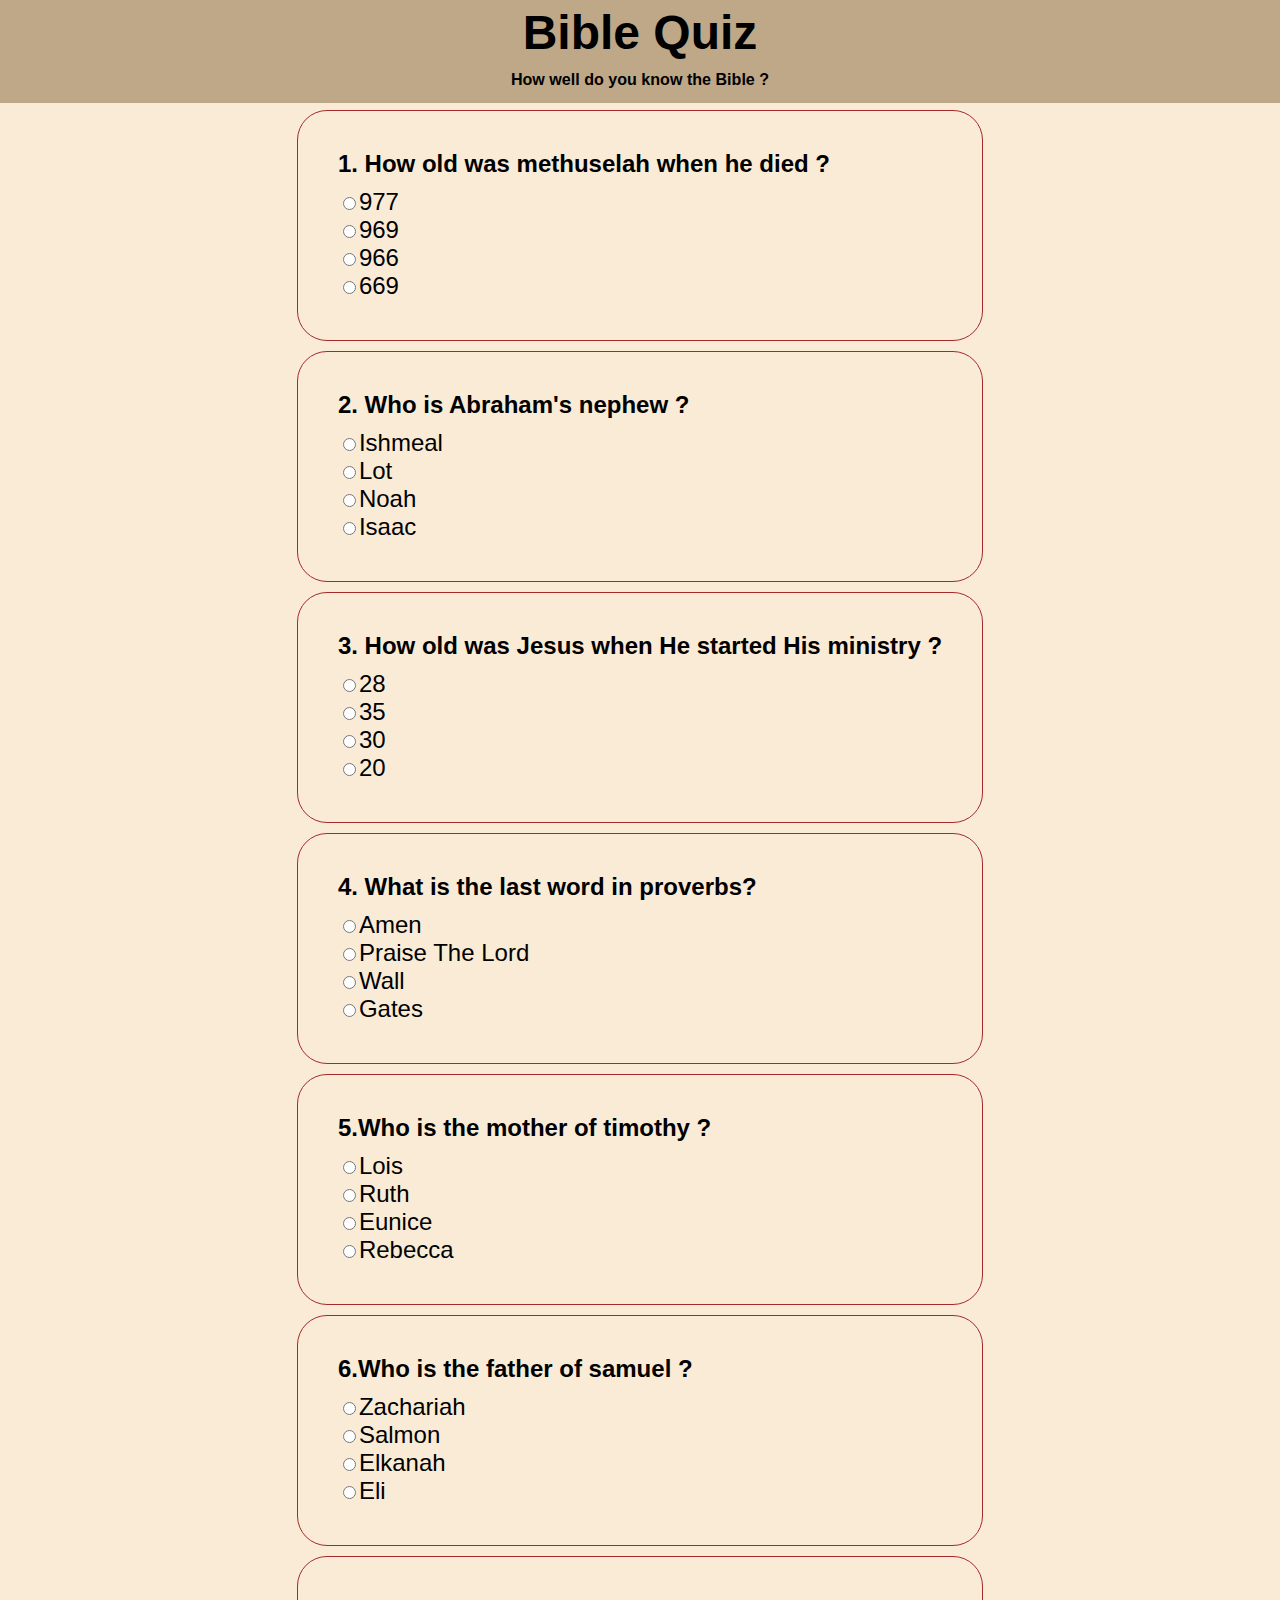
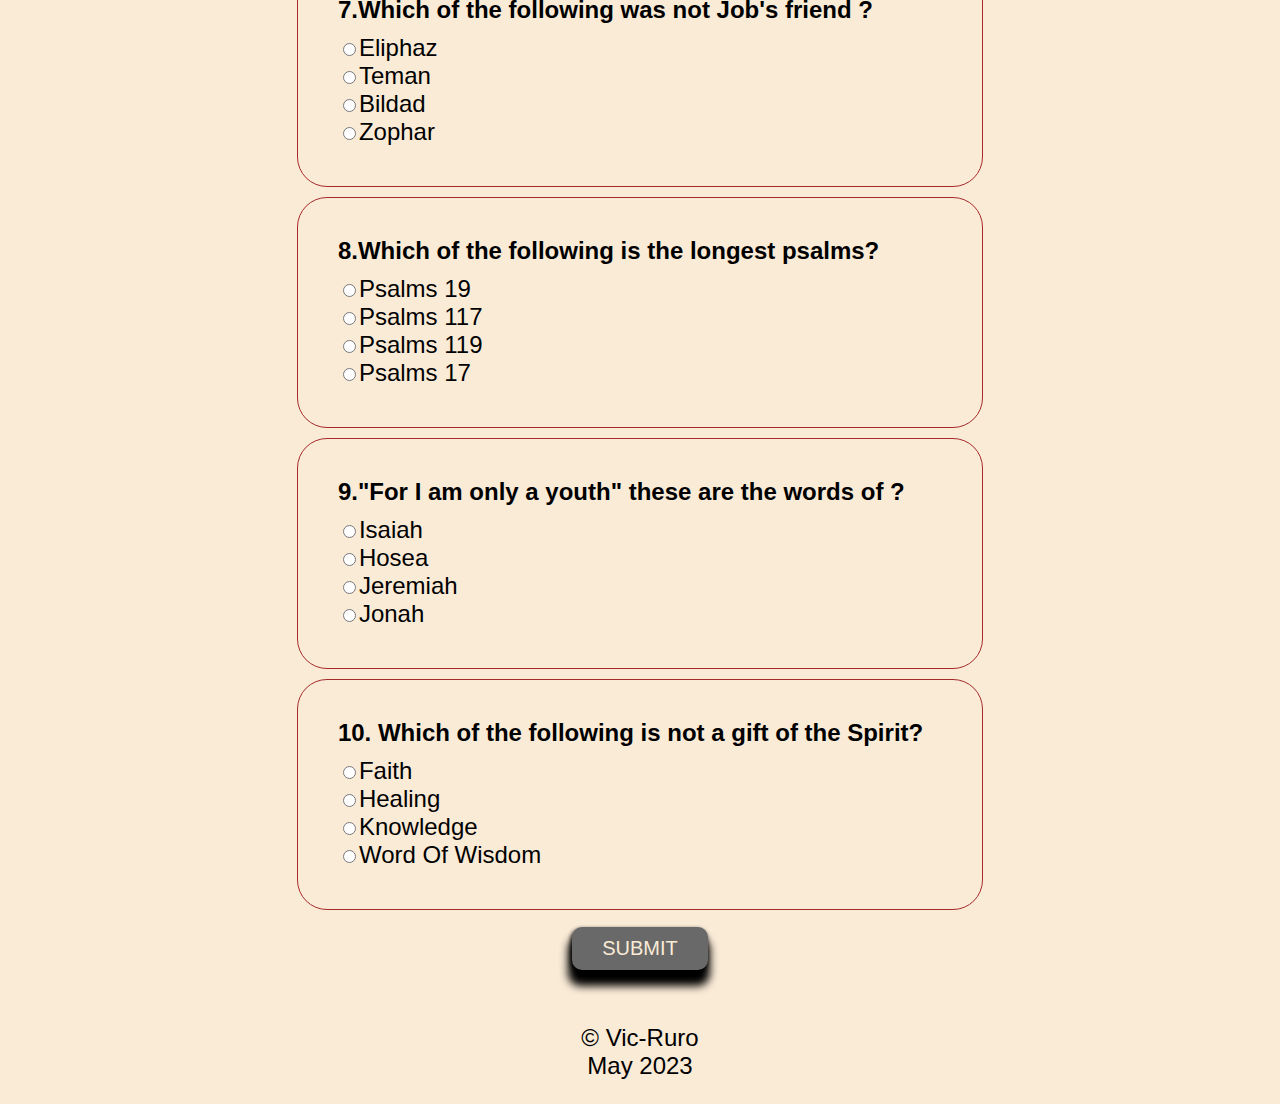
==== index.html @ c69bb9c6 "Bible Quiz" ====
<!DOCTYPE html>
<html lang="en">
<head>
    <meta charset="UTF-8">
    <meta name="description" content="A bible quiz built to test your knowledge on the word of God">
    <meta name="keywords" content="Bible Quiz">
    <meta name="theme-color" content="rgba(105, 105, 105, 0.945)">
    <meta http-equiv="X-UA-Compatible" content="IE=edge">
    <meta name="viewport" content="width=device-width, initial-scale=1.0">
    <title> Bible Quiz 🏆</title>
    <link rel="stylesheet" href="style.css">
    <script src="script.js" defer></script>
</head>
<body>
    <header>
        <h1>Bible Quiz</h1>
        <h6>How well do you know the Bible ?</h6>
        <!-- <p>Note: You have just  <strong>45 seconds</strong></p> -->

    </header>
    <main>
        <article>
           

            <section class="section1">
                <p id="Q1">
                  1. How old was methuselah when he died ?
                </p>
                <div id="optionsForQ1">
                    <input type="radio" name="year" id="id1a" value="977"><label for="id1a">977</label> <br>
                    <input type="radio" name="year" id="id1b" value="969"><label for="id1b">969</label> <br>
                    <input type="radio" name="year" id="id1c" value="966" ><label for="id1c">966</label><br>
                    <input type="radio" name="year" id="id1d" value="669" ><label for="id1d">669</label> <br>
                </div>
                
            </section>
            <section class="section2">
                <p id="Q2">
                    2. Who is Abraham's nephew ?
                </p>
                <div id="optionsForQ2">
                    <input type="radio" name="mountain" id="id2a" value="ishmeal"><label for="id2a">ishmeal</label> <br>
                    <input type="radio" name="mountain" id="id2b" value="lot"><label for="id2b">lot</label> <br>
                    <input type="radio" name="mountain" id="id2c" value="Noah" ><label for="id2c">Noah</label><br>
                    <input type="radio" name="mountain" id="id2d" value="Isaac" ><label for="id2d">Isaac</label> <br>
                </div>

            </section>
            <section class="section3">
                <p id="Q3">
                    3. How old was Jesus when He started His ministry ?
                </p>
                <div id="optionsForQ3">
                    <input type="radio" name="firstMan" id="id3a" value="28"><label for="id3a">28</label> <br>
                    <input type="radio" name="firstMan" id="id3b" value="35"><label for="id3b">35</label> <br>
                    <input type="radio" name="firstMan" id="id3c" value="30" ><label for="id3c">30</label><br>
                    <input type="radio" name="firstMan" id="id3d" value="20" ><label for="id3d">20</label> <br>
                </div>

            </section>
            <section class="section4">
                <p id="Q4">
                    4. What is the last word in proverbs?
                </p>
                <div id="optionsForQ4">
                    <input type="radio" name="wiseMan" id="id4a" value="amen"><label for="id4a">amen</label> <br>
                    <input type="radio" name="wiseMan" id="id4b" value="praise the Lord"><label for="id4b">praise the Lord</label> <br>
                    <input type="radio" name="wiseMan" id="id4c" value="wall" ><label for="id4c">wall</label><br>
                    <input type="radio" name="wiseMan" id="id4d" value="gates" ><label for="id4d">gates</label> <br>
                </div>

            </section>
            <section class="section5">
                <p id="Q5">
                    5.Who is the mother of timothy ?
                </p>
                <div id="optionsForQ5">
                    <input type="radio" name="books" id="id5a" value="lois"><label for="id5a">lois</label> <br>
                    <input type="radio" name="books" id="id5b" value="ruth"><label for="id5b">ruth</label> <br>
                    <input type="radio" name="books" id="id5c" value="eunice" ><label for="id5c">eunice</label><br>
                    <input type="radio" name="books" id="id5d" value="rebecca" ><label for="id5d">rebecca</label> <br>
                </div>

            </section>
            <section class="section6">
                <p id="Q6">
                    6.Who is the father of samuel ?
                </p>
                <div id="optionsForQ6">
                    <input type="radio" name="samuel" id="id6a" value="zachariah"><label for="id6a">zachariah</label> <br>
                    <input type="radio" name="samuel" id="id6b" value="salmon"><label for="id6b">salmon</label> <br>
                    <input type="radio" name="samuel" id="id6c" value="elkanah" ><label for="id6c">elkanah</label><br>
                    <input type="radio" name="samuel" id="id6d" value="eli" ><label for="id6d">eli</label> <br>
                </div>

            </section>
            <section class="section7">
                <p id="Q7">
                    7.Which of the following was not Job's friend ?
                </p>
                <div id="optionsForQ7">
                    <input type="radio" name="Job" id="id7a" value="eliphaz"><label for="id7a">eliphaz</label> <br>
                    <input type="radio" name="Job" id="id7b" value="teman"><label for="id7b">teman</label> <br>
                    <input type="radio" name="job" id="id7c" value="bildad" ><label for="id7c">bildad</label><br>
                    <input type="radio" name="job" id="id7d" value="zophar" ><label for="id7d">zophar</label> <br>
                </div>
            </section>
            <section class="section8">
                <p id="Q8">
                    8.Which of the following is the longest psalms?
                </p>
                <div id="optionsForQ8">
                    <input type="radio" name="psalms" id="id8a" value="psalms19"><label for="id8a">psalms 19</label> <br>
                    <input type="radio" name="psalms" id="id8b" value="psalms117"><label for="id8b">psalms 117</label> <br>
                    <input type="radio" name="psalms" id="id8c" value="psalms119" ><label for="id8c">psalms 119</label><br>
                    <input type="radio" name="psalms" id="id8d" value="psalms17" ><label for="id8d">psalms 17</label> <br>
                </div>
            </section>
            <section class="section9">
                <p id="Q9">
                    9."For I am only a youth" these are the words of ?
                </p>
                <div id="optionsForQ9">
                    <input type="radio" name="words" id="id9a" value="isaiah"><label for="id9a">isaiah</label> <br>
                    <input type="radio" name="words" id="id9b" value="hosea"><label for="id9b">hosea</label> <br>
                    <input type="radio" name="words" id="id9c" value="jeremiah" ><label for="id9c">jeremiah</label><br>
                    <input type="radio" name="words" id="id9d" value="jonah" ><label for="id9d">jonah</label> <br>
                </div>
            </section>
            <section class="section10">
                <p id="Q10">
                    10. Which of the following is not a gift of the Spirit?
                </p>
                <div id="optionsForQ10">
                    <input type="radio" name="gift" id="id10a" value="faith"><label for="id10a">faith</label> <br>
                    <input type="radio" name="gift" id="id1ob" value="healing"><label for="id1ob">healing</label> <br>
                    <input type="radio" name="gift" id="id10c" value="knowledge" ><label for="id10c">knowledge</label><br>
                    <input type="radio" name="gift" id="id10d" value="word of wisdom" ><label for="id10d">word of wisdom</label> <br>
                </div>
            </section>
            <button type="submit" id="button">submit</button>
        </article>
    </main>
    <footer>
        <p> &COPY; Vic-Ruro <br> May 2023 </p>
    </footer>
    
</body>
</html>
---- style.css ----
body, html{
    background-color: antiquewhite;
    font-size: 24px;
    margin: 0px auto;
    font-family: 'Trebuchet MS', 'Lucida Sans Unicode', 'Lucida Grande', 'Lucida Sans', Arial, sans-serif;
}
body::-webkit-scrollbar-thumb{
    background-color: rgb(11, 11, 11);
    border-radius: 100px;
    
}
body::-webkit-scrollbar{
    width: 10px;
    background-color: #BEA888;
}
header{
    background-color: #BEA888;
    padding-bottom: 4px;
    position: fixed;
    padding-top: 5px;
    width: -webkit-fill-available;
}
header h1, header h6{
    text-align: center;
    margin-bottom: 10px;
    margin-top: 0px;
    font-family: 'Trebuchet MS', 'Lucida Sans Unicode', 'Lucida Grande', 'Lucida Sans', Arial, sans-serif;
}
header p{
    font-family: 'Trebuchet MS', 'Lucida Sans Unicode', 'Lucida Grande', 'Lucida Sans', Arial, sans-serif;
    text-align: center;
}
header p strong{
    color: rgba(255, 0, 0, 0.911);
}
main {
    display: flex;
    justify-content: center;
    padding: 20px;
    padding-top: 100px;
}
article{
    display: flex;
    flex-direction: column;
    padding: 10px 0;
}

section{
    display: flex;
    flex-direction: column;
    align-items: start;
    border: 1px ridge brown;
    padding: 40px;
    padding-top: 15px;
    border-radius: 30px;
    margin-bottom: 10px;
    
    
    
}

article p{
    font-weight: bolder;
    margin-bottom: 10px;
    text-align:center;
    
}
article label{
    text-transform: capitalize;
}
article  button{
    padding: 10px 30px;
    border-radius: 10px;
    border: none;
    font-size: 20px;
    margin-top: 7px;
    align-self: center;
    background-color: dimgray;
    color: antiquewhite;
    font-size: 20px;
    text-transform: uppercase;
    box-shadow: -1px 2px 4px 0px black, -1px 13px 9px 3px black;


}
footer{
    text-align: center;
}
#refresh{
    display: none;
}
@media only  screen and (max-width:600px){
    section{
        padding: 20px 4px;

    }
}
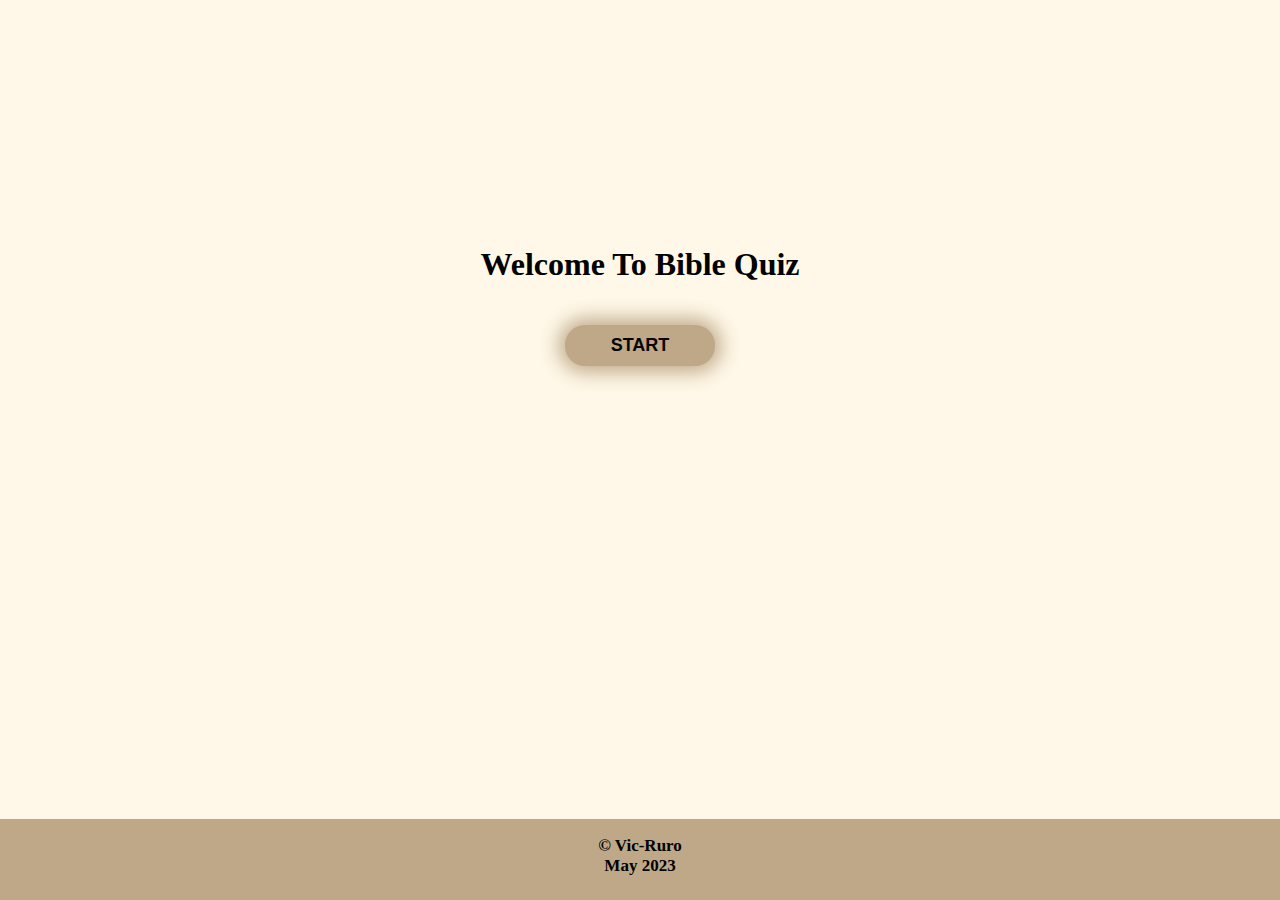
==== commit dcf9c3a0: "Restructuring pages" ====
--- a/index.html
+++ b/index.html
@@ -7,143 +7,61 @@
     <meta name="theme-color" content="rgba(105, 105, 105, 0.945)">
     <meta http-equiv="X-UA-Compatible" content="IE=edge">
     <meta name="viewport" content="width=device-width, initial-scale=1.0">
-    <title> Bible Quiz 🏆</title>
-    <link rel="stylesheet" href="style.css">
-    <script src="script.js" defer></script>
+    <title>Bible Quiz</title>
+    <style>
+        body{
+            margin: 0px auto;
+            display: flex;
+            height: 100vh;
+            flex-direction: column;
+            background-color: #FFF8E8;
+            justify-content: space-between;
+        }
+        main{
+            display: flex;
+            flex-direction: column;
+            align-items: center;
+            margin-top: 25vh;
+            
+        }
+        button{
+            width: 150px;
+            padding: 10px 20px;
+            background-color: #BEA888;
+            border: none;
+            border-radius: 20px;
+            margin-top: 20px;
+            box-shadow: 0px 0px 20px 6px #BEA888;
+        }
+        a{
+            text-decoration: none;
+            text-transform: uppercase;
+            font-size: 18px;
+            color: #060501;
+            font-weight: 700;
+            text-align: center;
+            
+        }
+        footer{
+            align-self: flex-end;
+            margin-bottom: 0px;
+            background-color: #BEA888;
+            height: 9vh;
+            width: 100%;
+            text-align: center;
+            font-size: 17px;
+            font-weight: 600;
+        }
+    </style>
+
 </head>
 <body>
-    <header>
-        <h1>Bible Quiz</h1>
-        <h6>How well do you know the Bible ?</h6>
-        <!-- <p>Note: You have just  <strong>45 seconds</strong></p> -->
-
-    </header>
     <main>
-        <article>
-           
-
-            <section class="section1">
-                <p id="Q1">
-                  1. How old was methuselah when he died ?
-                </p>
-                <div id="optionsForQ1">
-                    <input type="radio" name="year" id="id1a" value="977"><label for="id1a">977</label> <br>
-                    <input type="radio" name="year" id="id1b" value="969"><label for="id1b">969</label> <br>
-                    <input type="radio" name="year" id="id1c" value="966" ><label for="id1c">966</label><br>
-                    <input type="radio" name="year" id="id1d" value="669" ><label for="id1d">669</label> <br>
-                </div>
-                
-            </section>
-            <section class="section2">
-                <p id="Q2">
-                    2. Who is Abraham's nephew ?
-                </p>
-                <div id="optionsForQ2">
-                    <input type="radio" name="mountain" id="id2a" value="ishmeal"><label for="id2a">ishmeal</label> <br>
-                    <input type="radio" name="mountain" id="id2b" value="lot"><label for="id2b">lot</label> <br>
-                    <input type="radio" name="mountain" id="id2c" value="Noah" ><label for="id2c">Noah</label><br>
-                    <input type="radio" name="mountain" id="id2d" value="Isaac" ><label for="id2d">Isaac</label> <br>
-                </div>
-
-            </section>
-            <section class="section3">
-                <p id="Q3">
-                    3. How old was Jesus when He started His ministry ?
-                </p>
-                <div id="optionsForQ3">
-                    <input type="radio" name="firstMan" id="id3a" value="28"><label for="id3a">28</label> <br>
-                    <input type="radio" name="firstMan" id="id3b" value="35"><label for="id3b">35</label> <br>
-                    <input type="radio" name="firstMan" id="id3c" value="30" ><label for="id3c">30</label><br>
-                    <input type="radio" name="firstMan" id="id3d" value="20" ><label for="id3d">20</label> <br>
-                </div>
-
-            </section>
-            <section class="section4">
-                <p id="Q4">
-                    4. What is the last word in proverbs?
-                </p>
-                <div id="optionsForQ4">
-                    <input type="radio" name="wiseMan" id="id4a" value="amen"><label for="id4a">amen</label> <br>
-                    <input type="radio" name="wiseMan" id="id4b" value="praise the Lord"><label for="id4b">praise the Lord</label> <br>
-                    <input type="radio" name="wiseMan" id="id4c" value="wall" ><label for="id4c">wall</label><br>
-                    <input type="radio" name="wiseMan" id="id4d" value="gates" ><label for="id4d">gates</label> <br>
-                </div>
-
-            </section>
-            <section class="section5">
-                <p id="Q5">
-                    5.Who is the mother of timothy ?
-                </p>
-                <div id="optionsForQ5">
-                    <input type="radio" name="books" id="id5a" value="lois"><label for="id5a">lois</label> <br>
-                    <input type="radio" name="books" id="id5b" value="ruth"><label for="id5b">ruth</label> <br>
-                    <input type="radio" name="books" id="id5c" value="eunice" ><label for="id5c">eunice</label><br>
-                    <input type="radio" name="books" id="id5d" value="rebecca" ><label for="id5d">rebecca</label> <br>
-                </div>
-
-            </section>
-            <section class="section6">
-                <p id="Q6">
-                    6.Who is the father of samuel ?
-                </p>
-                <div id="optionsForQ6">
-                    <input type="radio" name="samuel" id="id6a" value="zachariah"><label for="id6a">zachariah</label> <br>
-                    <input type="radio" name="samuel" id="id6b" value="salmon"><label for="id6b">salmon</label> <br>
-                    <input type="radio" name="samuel" id="id6c" value="elkanah" ><label for="id6c">elkanah</label><br>
-                    <input type="radio" name="samuel" id="id6d" value="eli" ><label for="id6d">eli</label> <br>
-                </div>
-
-            </section>
-            <section class="section7">
-                <p id="Q7">
-                    7.Which of the following was not Job's friend ?
-                </p>
-                <div id="optionsForQ7">
-                    <input type="radio" name="Job" id="id7a" value="eliphaz"><label for="id7a">eliphaz</label> <br>
-                    <input type="radio" name="Job" id="id7b" value="teman"><label for="id7b">teman</label> <br>
-                    <input type="radio" name="job" id="id7c" value="bildad" ><label for="id7c">bildad</label><br>
-                    <input type="radio" name="job" id="id7d" value="zophar" ><label for="id7d">zophar</label> <br>
-                </div>
-            </section>
-            <section class="section8">
-                <p id="Q8">
-                    8.Which of the following is the longest psalms?
-                </p>
-                <div id="optionsForQ8">
-                    <input type="radio" name="psalms" id="id8a" value="psalms19"><label for="id8a">psalms 19</label> <br>
-                    <input type="radio" name="psalms" id="id8b" value="psalms117"><label for="id8b">psalms 117</label> <br>
-                    <input type="radio" name="psalms" id="id8c" value="psalms119" ><label for="id8c">psalms 119</label><br>
-                    <input type="radio" name="psalms" id="id8d" value="psalms17" ><label for="id8d">psalms 17</label> <br>
-                </div>
-            </section>
-            <section class="section9">
-                <p id="Q9">
-                    9."For I am only a youth" these are the words of ?
-                </p>
-                <div id="optionsForQ9">
-                    <input type="radio" name="words" id="id9a" value="isaiah"><label for="id9a">isaiah</label> <br>
-                    <input type="radio" name="words" id="id9b" value="hosea"><label for="id9b">hosea</label> <br>
-                    <input type="radio" name="words" id="id9c" value="jeremiah" ><label for="id9c">jeremiah</label><br>
-                    <input type="radio" name="words" id="id9d" value="jonah" ><label for="id9d">jonah</label> <br>
-                </div>
-            </section>
-            <section class="section10">
-                <p id="Q10">
-                    10. Which of the following is not a gift of the Spirit?
-                </p>
-                <div id="optionsForQ10">
-                    <input type="radio" name="gift" id="id10a" value="faith"><label for="id10a">faith</label> <br>
-                    <input type="radio" name="gift" id="id1ob" value="healing"><label for="id1ob">healing</label> <br>
-                    <input type="radio" name="gift" id="id10c" value="knowledge" ><label for="id10c">knowledge</label><br>
-                    <input type="radio" name="gift" id="id10d" value="word of wisdom" ><label for="id10d">word of wisdom</label> <br>
-                </div>
-            </section>
-            <button type="submit" id="button">submit</button>
-        </article>
+        <h1>Welcome To Bible Quiz</h1>
+        <button><a href="./quiz.html">Start</a></button>
     </main>
     <footer>
         <p> &COPY; Vic-Ruro <br> May 2023 </p>
     </footer>
-    
 </body>
 </html>